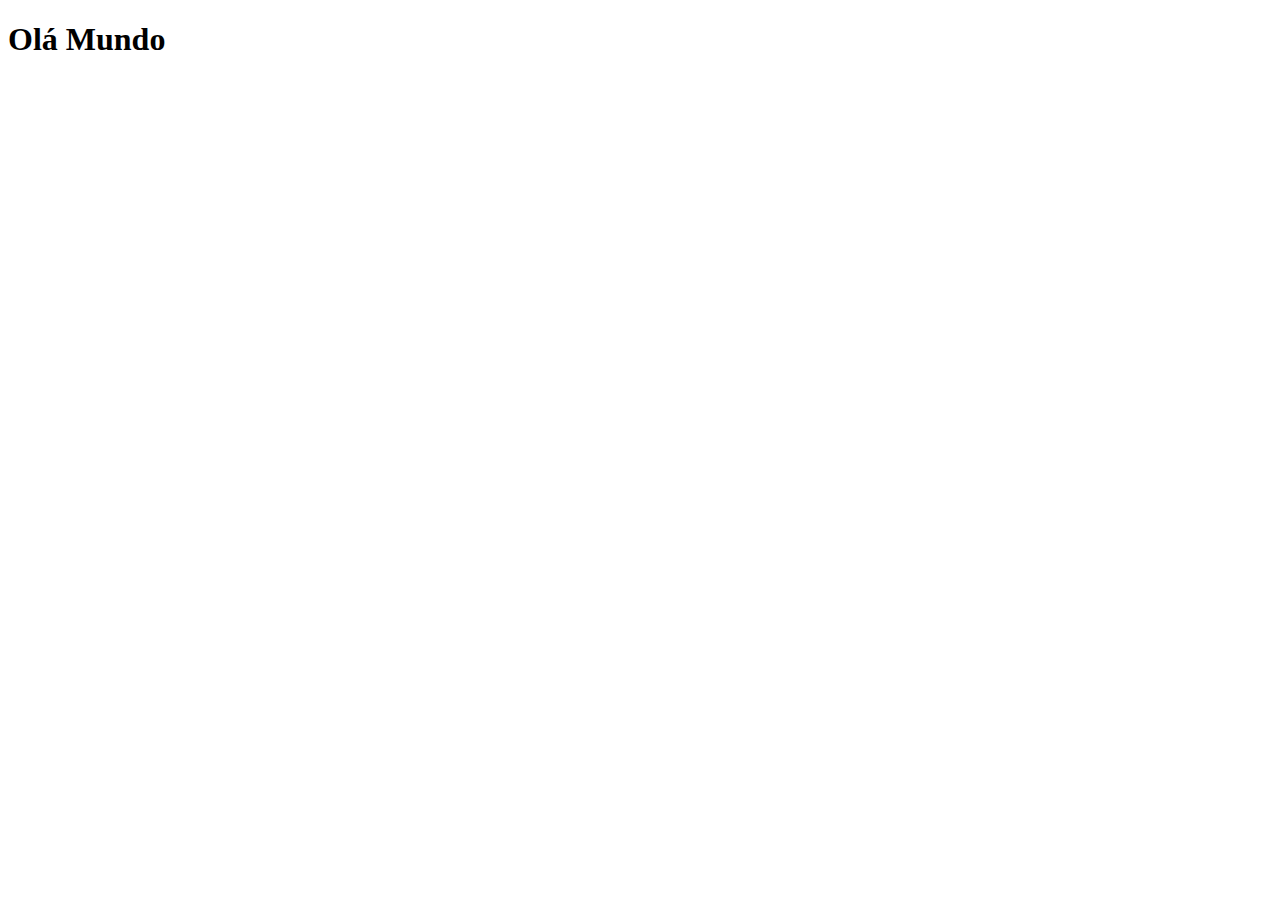
==== index.html @ 2cd8ff33 "Página Principal criada" ====
<!DOCTYPE html>
<html lang="pt-br">
<head>
    <meta charset="UTF-8">
    <meta http-equiv="X-UA-Compatible" content="IE=edge">
    <meta name="viewport" content="width=device-width, initial-scale=1.0">
    <link rel="shortcut icon" href="favicon.ico" type="image/x-icon">
    <title>Projeto Redes Sociais</title>
</head>
<body>
    <h1>Olá Mundo</h1>
    
</body>
</html>
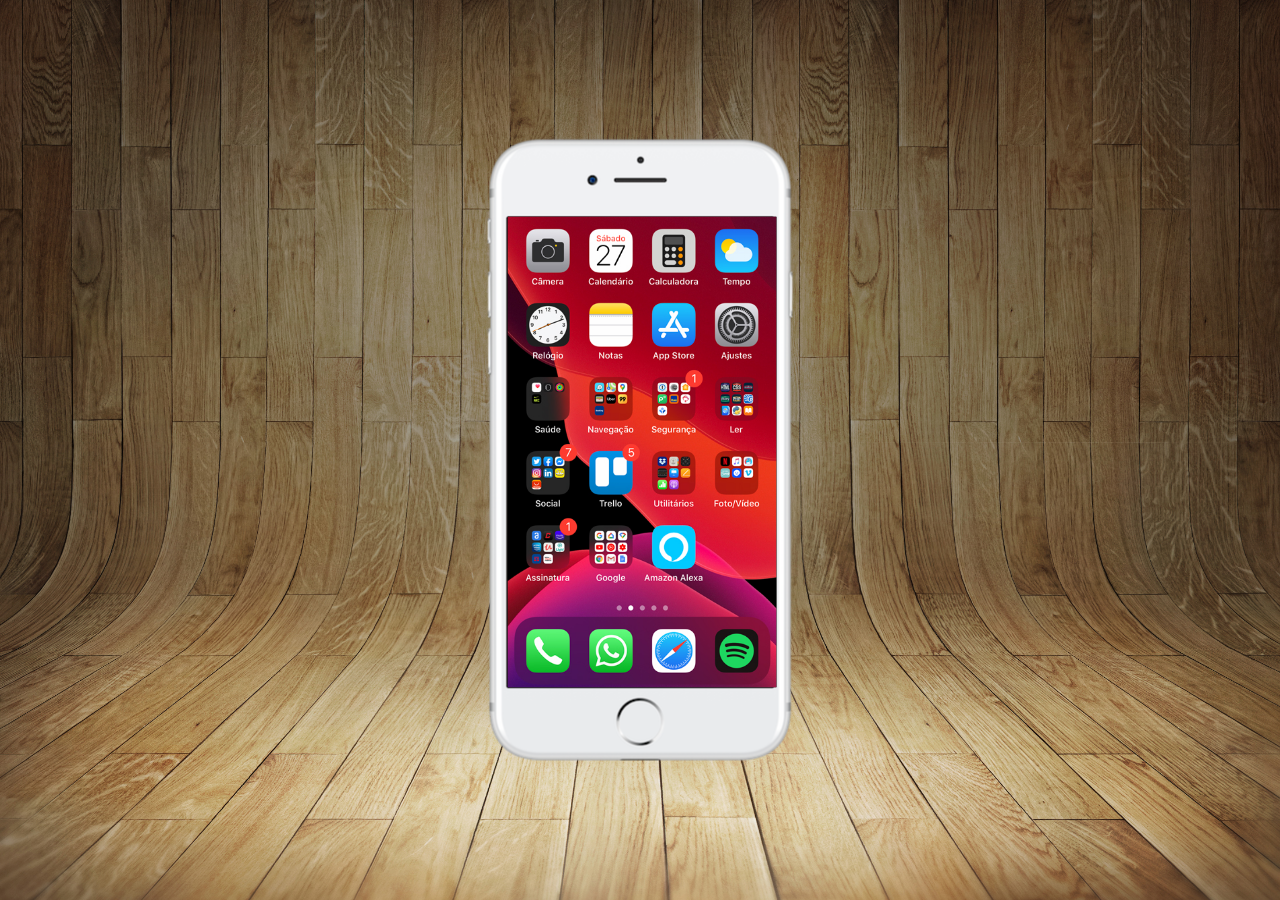
==== commit 4b8b4a82: "criei a tela home" ====
--- a/index.html
+++ b/index.html
@@ -5,10 +5,19 @@
     <meta http-equiv="X-UA-Compatible" content="IE=edge">
     <meta name="viewport" content="width=device-width, initial-scale=1.0">
     <link rel="shortcut icon" href="favicon.ico" type="image/x-icon">
+    <link rel="stylesheet" href="estilos/style.css">
     <title>Projeto Redes Sociais</title>
 </head>
 <body>
-    <h1>Olá Mundo</h1>
+    
+    <main>
+        <section id="telefone">
+            <iframe src="home.html" name="tela" id="tela" frameborder="0" scrolling="no" ></iframe>
+        </section>
+        <section id="redes-sociais">
+
+        </section>
+    </main>
     
 </body>
 </html>--- a/estilos/style.css
+++ b/estilos/style.css
@@ -0,0 +1,41 @@
+@charset "UTF-8";
+*{
+    margin: 0;
+    padding: 0;
+    font-family: Arial, Helvetica, sans-serif;
+}
+html,body{
+    height: 100vh;
+    width: 100vw;
+    background-color: black;
+}
+body{
+    background: url('/imagens/fundo-madeira.jpg')no-repeat top center;
+    background-size: cover;
+    background-attachment: fixed;
+    
+
+}
+main{
+    height: 100vh;
+    position: relative;
+
+}
+section#telefone{
+    position: absolute;
+    top: 50%;
+    left: 50%;
+    transform: translate(-50%, -50%);
+    height: 627px;
+    width: 311px;
+    background:url(/imagens/frame-iphone.png)no-repeat;
+    
+}
+iframe#tela{
+    position:relative;
+    top: 80px;
+    left: 23px;
+    width: 269px;
+    height: 471px;
+    
+}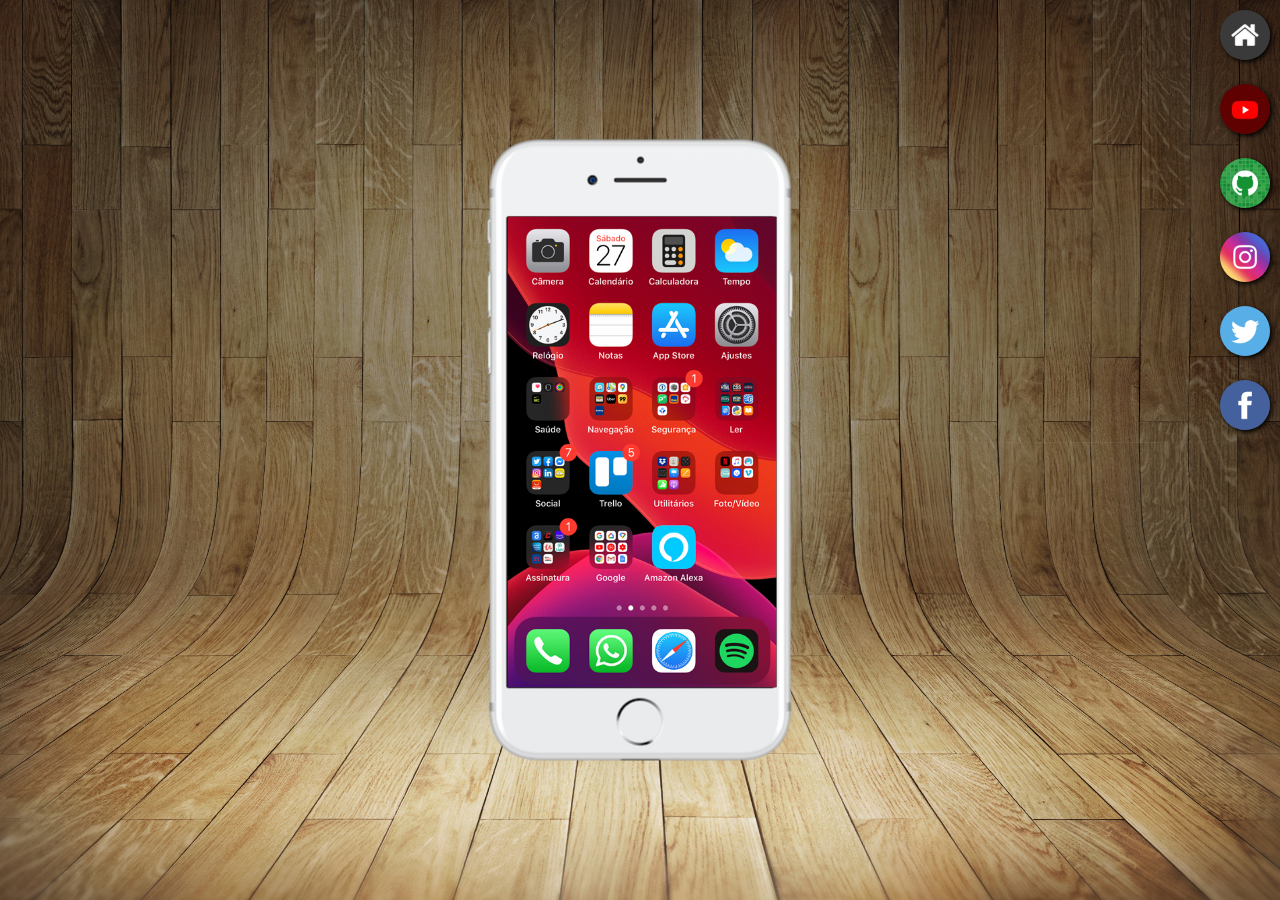
==== commit f1cd3039: "Criação de botões laterais" ====
--- a/index.html
+++ b/index.html
@@ -12,10 +12,15 @@
     
     <main>
         <section id="telefone">
-            <iframe src="home.html" name="tela" id="tela" frameborder="0" scrolling="no" ></iframe>
+            <iframe src="home.html" name="tela" id="tela" frameborder="0" scrolling="no" >Navegador não e compativél com isso</iframe>
         </section>
         <section id="redes-sociais">
-
+            <a href="#" target="tela"><img src="imagens/logo-home.jpg" alt="Home"></a><br>
+            <a href="#" target=""><img src="imagens/logo-youtube.jpg" alt="logo-youtube"></a><br>
+            <a href="#" target="tela"><img src="imagens/logo-github.jpg" alt="logo-github"></a><br>
+            <a href="#" target="tela"><img src="imagens/logo-instagram.jpg" alt="logo-instagram"></a><br>
+            <a href="#" target="tela"><img src="imagens/logo-twitter.jpg" alt="logo-twitter"></a><br>
+            <a href="#" target="tela"><img src="imagens/logo-facebook.jpg" alt="logo-facebook"></a>
         </section>
     </main>
     
--- a/estilos/style.css
+++ b/estilos/style.css
@@ -36,6 +36,23 @@
     top: 80px;
     left: 23px;
     width: 269px;
-    height: 471px;
+    height: 471px;   
+}
+section#redes-sociais{
+    text-align: right;
     
+}
+section#redes-sociais img{
+    width: 50px;
+    margin: 10px;
+    border-radius: 50%;
+    box-shadow: 2px 2px  5px black;
+    box-sizing: border-box;
+
+}
+section#redes-sociais img:hover{
+    border: 4px solid rgba(22, 22, 22, 0.911);
+    transform: translate(-5px -5px);
+    box-shadow: 5px 5px 10px rgb(180, 233, 37);
+    transition: transform 3s, border .2s;
 }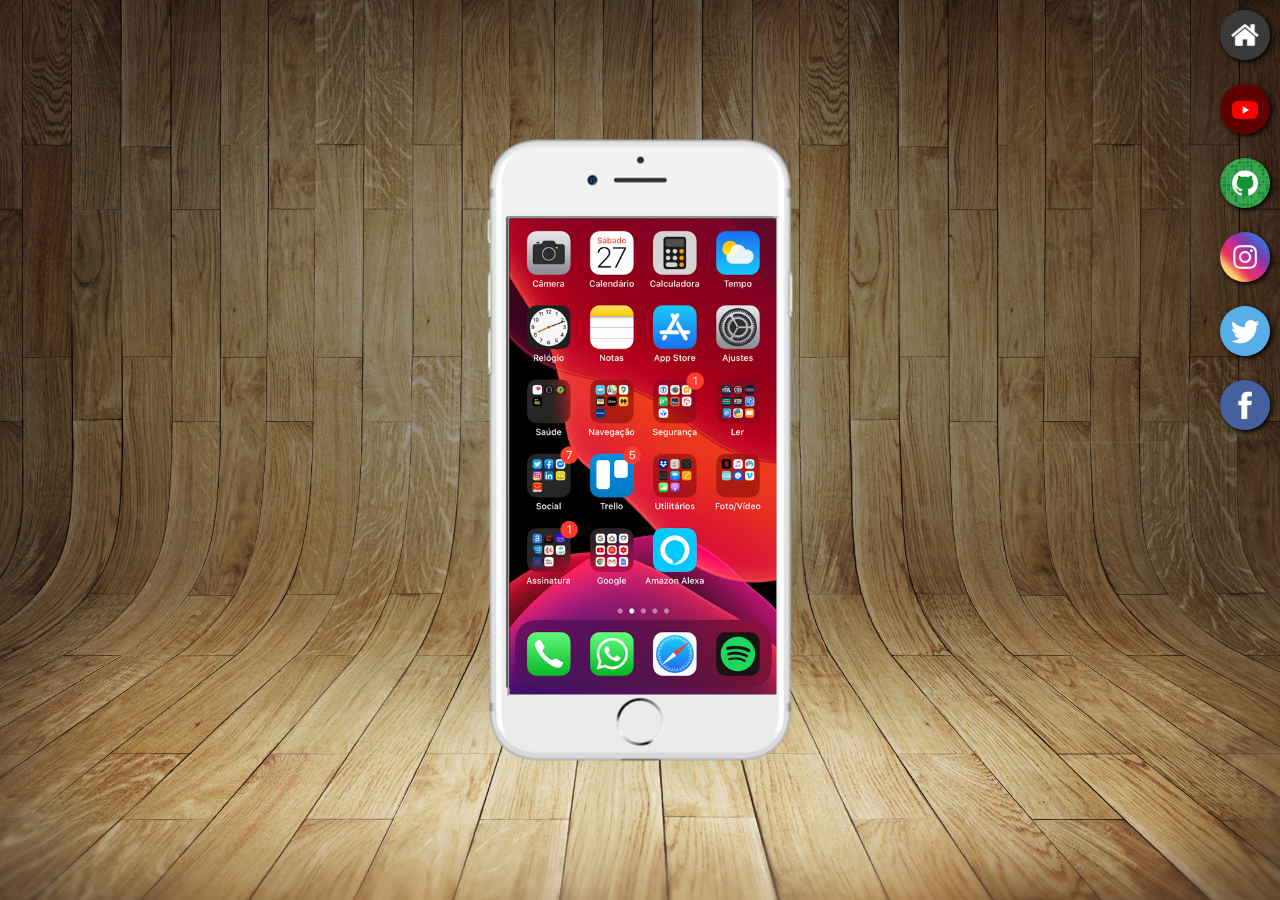
==== commit 5b632259: "inserindo as imagens" ====
--- a/index.html
+++ b/index.html
@@ -12,15 +12,22 @@
     
     <main>
         <section id="telefone">
-            <iframe src="home.html" name="tela" id="tela" frameborder="0" scrolling="no" >Navegador não e compativél com isso</iframe>
+            <iframe src="home.html" name="tela" id="tela" >Navegador não e compativél com isso</iframe>
         </section>
         <section id="redes-sociais">
-            <a href="#" target="tela"><img src="imagens/logo-home.jpg" alt="Home"></a><br>
-            <a href="#" target=""><img src="imagens/logo-youtube.jpg" alt="logo-youtube"></a><br>
-            <a href="#" target="tela"><img src="imagens/logo-github.jpg" alt="logo-github"></a><br>
-            <a href="#" target="tela"><img src="imagens/logo-instagram.jpg" alt="logo-instagram"></a><br>
-            <a href="#" target="tela"><img src="imagens/logo-twitter.jpg" alt="logo-twitter"></a><br>
-            <a href="#" target="tela"><img src="imagens/logo-facebook.jpg" alt="logo-facebook"></a>
+
+            <a href="home.html" target="tela"><img src="imagens/logo-home.jpg" alt="Home"></a><br>
+
+            <a href="youtube.html" 
+            target="tela"><img src="imagens/logo-youtube.jpg" alt="logo-youtube"></a><br>
+
+            <a href="github.html" target="tela"><img src="imagens/logo-github.jpg" alt="logo-github"></a><br>
+
+            <a href="insta.html" target="tela"><img src="imagens/logo-instagram.jpg" alt="logo-instagram"></a><br>
+
+            <a href="twitter.html" target="tela"><img src="imagens/logo-twitter.jpg" alt="logo-twitter"></a><br>
+
+            <a href="face.html" target="tela"><img src="imagens/logo-facebook.jpg" alt="logo-facebook"></a>
         </section>
     </main>
     
--- a/estilos/style.css
+++ b/estilos/style.css
@@ -28,15 +28,18 @@
     transform: translate(-50%, -50%);
     height: 627px;
     width: 311px;
-    background:url(/imagens/frame-iphone.png)no-repeat;
-    
+    background:url('../imagens/frame-iphone.png')
+    no-repeat;
+    background-size: cover;
+    background-attachment: fixed;
+   
 }
 iframe#tela{
     position:relative;
     top: 80px;
     left: 23px;
-    width: 269px;
-    height: 471px;   
+    width: 267px;
+    height: 476px;   
 }
 section#redes-sociais{
     text-align: right;
@@ -54,5 +57,5 @@
     border: 4px solid rgba(22, 22, 22, 0.911);
     transform: translate(-5px -5px);
     box-shadow: 5px 5px 10px rgb(180, 233, 37);
-    transition: transform 3s, border .2s;
-}+    tranasition: transform 3s, border .2s;
+}
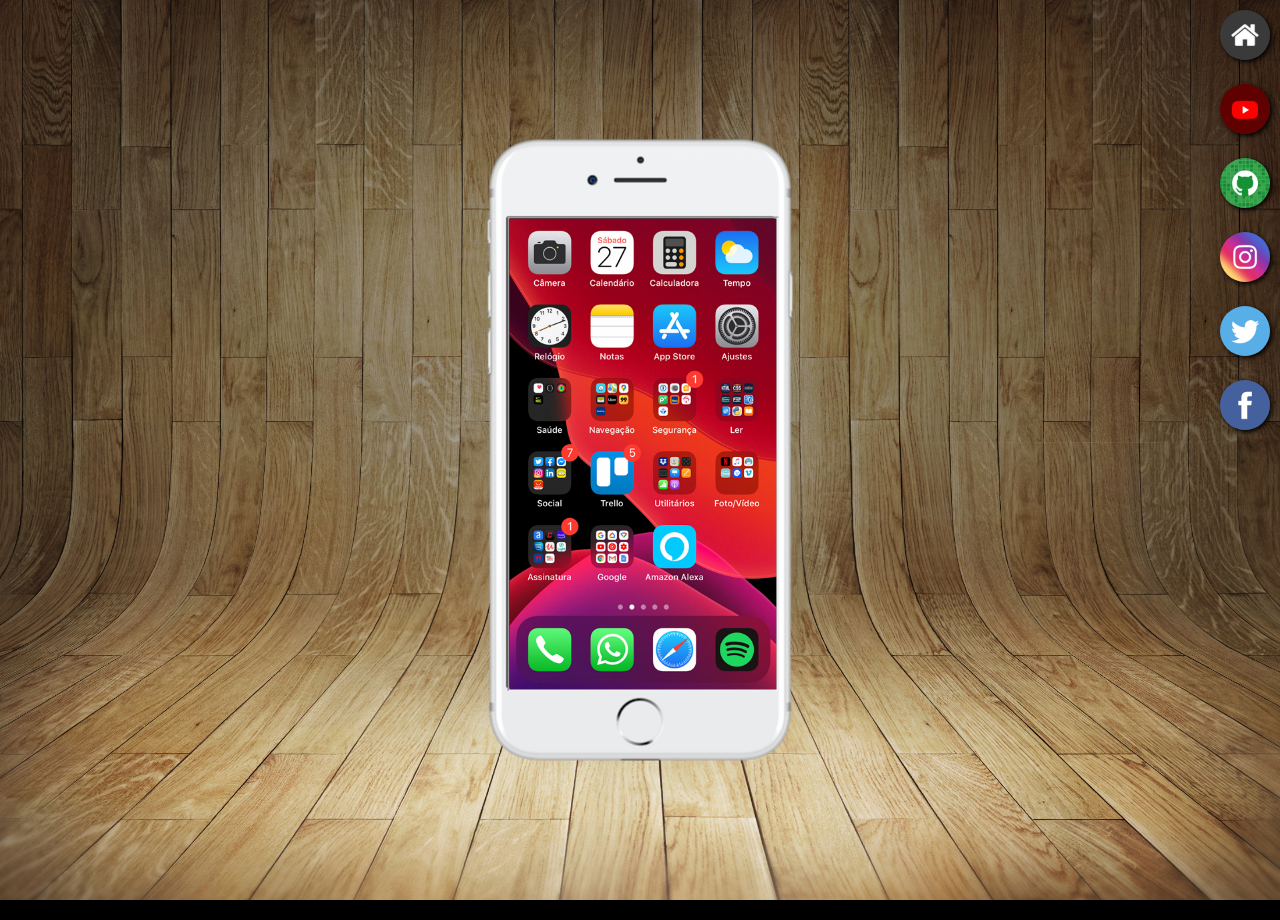
==== commit 55e6e881: "projeto-finalizado" ====
--- a/index.html
+++ b/index.html
@@ -30,6 +30,9 @@
             <a href="face.html" target="tela"><img src="imagens/logo-facebook.jpg" alt="logo-facebook"></a>
         </section>
     </main>
+    <footer>
+        <p>Projeto feito por <a href="https://github.com/MarceloNunes2">Marcelo Nunes</a></p>
+    </footer>
     
 </body>
 </html>--- a/estilos/style.css
+++ b/estilos/style.css
@@ -1,4 +1,10 @@
 @charset "UTF-8";
+@import url('https://fonts.googleapis.com/css2?family=Silkscreen&display=swap');
+
+:root{
+    --fonte-rodape:'Silkscreen', cursive;
+}
+
 *{
     margin: 0;
     padding: 0;
@@ -8,6 +14,8 @@
     height: 100vh;
     width: 100vw;
     background-color: black;
+    overflow: auto;
+    
 }
 body{
     background: url('/imagens/fundo-madeira.jpg')no-repeat top center;
@@ -39,7 +47,7 @@
     top: 80px;
     left: 23px;
     width: 267px;
-    height: 476px;   
+    height: 471px;
 }
 section#redes-sociais{
     text-align: right;
@@ -59,3 +67,27 @@
     box-shadow: 5px 5px 10px rgb(180, 233, 37);
     tranasition: transform 3s, border .2s;
 }
+footer {
+    background-color: black;
+    text-align: center;
+    color: white;  
+}
+footer > p{
+    font-family: var(--fonte-rodape);
+}
+a{
+    font-weight: bolder;
+}
+p > a {
+    
+    color: white;
+    text-decoration: none;
+    font-family: var(--fonte-rodape);
+    
+}
+footer > p > a:hover{
+    color: aqua;
+    font-family: var(--fonte-rodape);
+    text-decoration: underline;
+   
+}